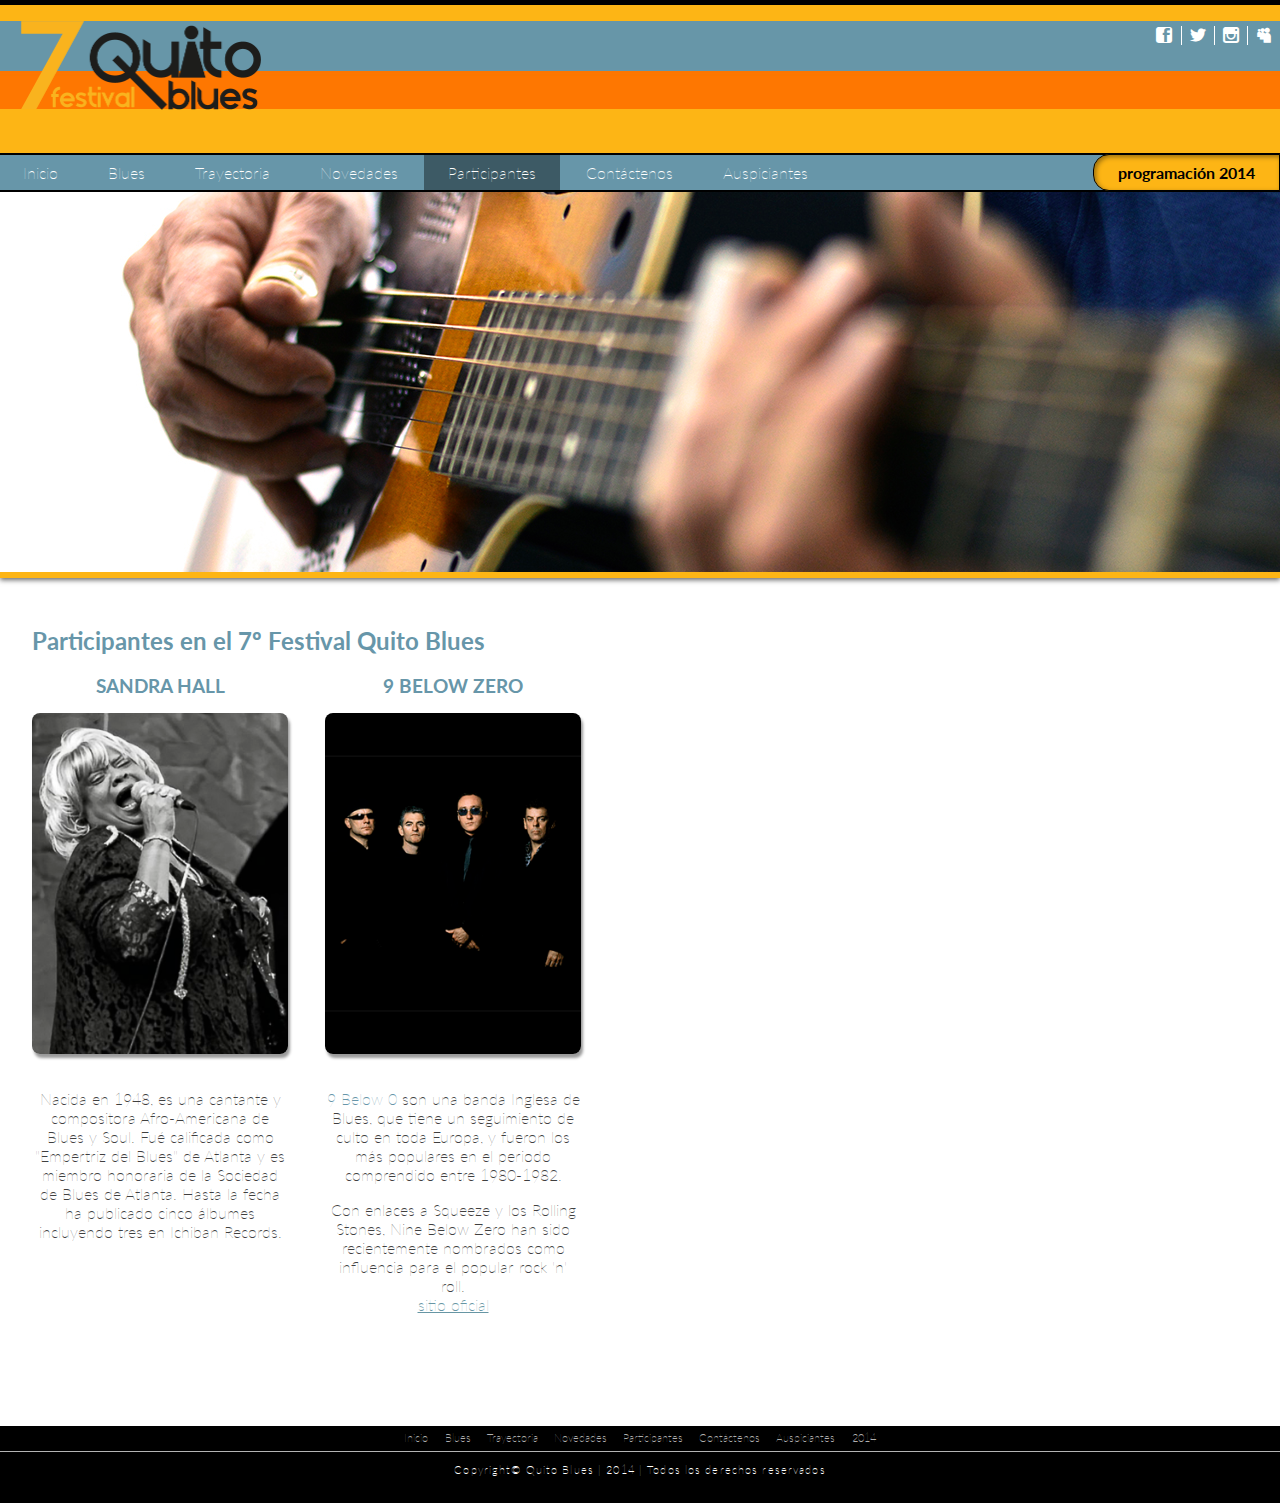
==== participantes.html @ 61c065b9 "web quito blues" ====
<!DOCTYPE html>
<html lang="es">
	<head>
		<meta charset="UTF-8" />
		<meta name="description" content="Festival internacional de Blues en la capital latinoamericana del Blues" />
		<meta name="viewport" content="width=device-width, minimum-scale=1, maximum-scale=1" />
		<title>7º festival Quito Blues | 2014 | Participantes del festival</title>
		<link rel="shortcut icon" href="favicon.ico">
		<link rel="stylesheet" href="css/normalize.css" />
		<link href='http://fonts.googleapis.com/css?family=Lato:300,400,700' rel='stylesheet' type='text/css' />
		<link rel="stylesheet" href="css/estilo.css" />
		<!--<script src="//code.jquery.com/jquery-1.11.0.min.js"></script>
		<script type="text/javascript" src=""></script>-->
		<script>
		  (function(i,s,o,g,r,a,m){i['GoogleAnalyticsObject']=r;i[r]=i[r]||function(){
		  (i[r].q=i[r].q||[]).push(arguments)},i[r].l=1*new Date();a=s.createElement(o),
		  m=s.getElementsByTagName(o)[0];a.async=1;a.src=g;m.parentNode.insertBefore(a,m)
		  })(window,document,'script','//www.google-analytics.com/analytics.js','ga');

		  ga('create', 'UA-52887119-1', 'auto');
		  ga('send', 'pageview');
		</script>
	</head>
	<body>
   		<header>
			<figure>
				<img src="images/logo.png" alt="logo Quito Blues" title="Quito Blues" />
			</figure>
			<h1>
				7 festival Quito Blues
			</h1>
			<ul>
				<li><a href="https://www.facebook.com/QuitoBlues?fref=ts" target="_blank" class="icon-facebook" ></a></li>
				<li><a href="https://twitter.com/Quitoblues1" target="_blank" class="icon-twitter" ></a></li>
				<li><a href="https://instagram.com/quito_blues/" target="_blank" class="icon-instagram" ></a></li>
				<li><a href="https://myspace.com/quito1blues/" target="_blank" class="icon-mysp" ></a></li>
			</ul>
		</header>
		<nav>
			<ul>
				<li><a href="index.html" target="_self">Inicio</a></li>
				<li><a href="blues.html" target="_self">Blues</a></li>
				<li><a href="trayectoria.html" target="_self">Trayectoria</a></li>
				<li><a href="2014.html" target="_self">Novedades</a></li>
				<li><a href="#" target="_self" class="activo">Participantes</a></li>
				<li><a href="contacto.html" target="_self">Contáctenos</a></li>
				<li><a href="auspiciantes.html" target="_self">Auspiciantes</a></li>
				<li id="prog" ><a href="programacion.html" target="_self">2014</a></li>
			</ul>
		</nav>
		<div id="banner"></div>
		<section>
			<section class="item">
				<h2>
					Participantes en el 7º Festival Quito Blues
				</h2>
				<article class="participantes">
					<h3>
						Sandra Hall
					</h3>
					<figure>
						<img src="images/sandra_hall.jpg" title="Sandra Hall" alt="Sandra Hall" />
						<figcaption>
							<p>
								Nacida en 1948, es una cantante y compositora Afro-Americana de Blues y Soul. Fué calificada como "Empertriz del Blues" de Atlanta y es miembro honoraria de la Sociedad de Blues de Atlanta. Hasta la fecha ha publicado cinco álbumes incluyendo tres en Ichiban Records.
							</p>
						</figcaption>
					</figure>
				</article>
				<article class="participantes">
					<h3>
						9 Below Zero
					</h3>
					<figure>
						<img src="images/9below0.jpg" title="9 Below Zero" alt="9 Below Zero" />
						<figcaption>
							<p>
								<strong>9 Below 0</strong> son una banda Inglesa de Blues, que tiene un seguimiento de culto en toda Europa, y fueron los más populares en el periodo comprendido entre 1980-1982.
							</p>
							<p>
								Con enlaces a Squeeze y los Rolling Stones, Nine Below Zero han sido recientemente nombrados como influencia para el popular rock 'n' roll.<br/><a href="http://www.ninebelowzero.com" target="_blank">sitio oficial</a>
							</P>
						</figcaption>
					</figure>
				</article>
			</section>
		</section>
		<footer>
			<div id="menu_f">
				<ul>
					<li><a href="index.html" target="_self">Inicio</a></li>
					<li><a href="blues.html" target="_self">Blues</a></li>
					<li><a href="trayectoria.html" target="_self">Trayectoria</a></li>
					<li><a href="2014.html" target="_self">Novedades</a></li>
					<li><a href="#" target="_self">Participantes</a></li>
					<li><a href="contacto.html" target="_self">Contáctenos</a></li>
					<li><a href="auspiciantes.html" target="_self">Auspiciantes</a></li>
					<li ><a href="programacion.html" target="_self">2014</a></li>
				</ul>
			</div>
			<p>Copyright© Quito Blues | 2014 | Todos los derechos reservados</p>
		</footer>
	</body>
</html>
---- css/estilo.css ----
@charset "UTF-8";

/*icomoon*/

@font-face {
	font-family: 'icomoon';
	src:url('../fonts/icomoon.eot?-jr5zqm');
	src:url('../fonts/icomoon.eot?#iefix-jr5zqm') format('embedded-opentype'),
		url('../fonts/icomoon.woff?-jr5zqm') format('woff'),
		url('../fonts/icomoon.ttf?-jr5zqm') format('truetype'),
		url('../fonts/icomoon.svg?-jr5zqm#icomoon') format('svg');
	font-weight: normal;
	font-style: normal;
}

[class^="icon-"], [class*=" icon-"] {
	font-family: 'icomoon';
	speak: none;
	font-style: normal;
	font-weight: normal;
	font-variant: normal;
	text-transform: none;
	line-height: 1;

	/* Better Font Rendering =========== */
	-webkit-font-smoothing: antialiased;
	-moz-osx-font-smoothing: grayscale;
}

.icon-facebook:before {
	content: "\e601";
}
.icon-instagram:before {
	content: "\e602";
}
.icon-twitter:before {
	content: "\e603";
}
.icon-mysp:before {
	content: "\e600";
}

/*fin icomoon*/

body {
	color: #404040;
	font-family: 'Lato', sans-serif;
	font-size: 16px;
	font-weight: lighter;
}

header {
	background: #FDB515 url(../images/header_bg.jpg) repeat-x;
	background-position: 0 1em;
	border-top: 5px solid #000;
	position: relative;
}

header h1 {
	display: none;
}

header ul {
	list-style: none;
	margin: 0;
	padding: 0;
	position: absolute;
	right: 0.3em;
	bottom: 0.7em;
}

header ul li {
	border-left: thin solid #FFF;
	display: inline-block;
	margin-right: 0.2em;
	padding-left: 0.5em;
}

header ul li:first-child {
	border: none;
}

header ul li a {
	color: #FFF;
	text-align: center;
	text-decoration: none;
}

header figure img {
	margin: 1em 0 2.5em 1.3em;
	width: 240px;
}

footer {
	background: #000;
	padding: 0 0 1em 0;
}

footer #menu_f {
	border-bottom: thin solid rgba(255, 255, 255, 0.7);
	padding-bottom: 0.2em;
	width: 100%;
}

footer #menu_f ul {
	display: block;
	list-style: none;
	margin: 0 auto;
	padding: 0;
	text-align: center;
	width: 90%;
}

footer #menu_f ul li {
	display: inline-block;
	margin: 0;
	padding: 0;
}

footer #menu_f ul li a {
	color: rgba(255, 255, 255, 0.7);
	display: block;
	font-size: 0.7em;
	padding: 0.3em 0.5em;
	text-align: center;
	text-decoration: none;
}

footer #menu_f ul li a:hover {
	color: #FFF;
}

footer p {
	color: #FFF;
	font-size: 0.7em;
	letter-spacing: 0.1em;
	text-align: center;
}

nav {
	background: #6796A9;
	border-bottom: 2px solid #000;
	border-top: 2px solid #000;
	padding: 0;
	position: relative;
	width: 100%;
}

nav ul {
	list-style: none;
	margin: 0;
	padding: 0;
	width: 100%;
}

nav ul #prog {
	position: absolute;
	bottom: -2.45em;
	right: 2px;
}

nav ul #prog a {
	background: #FDB515;
	border: thin solid #000;
	border-radius: 0.5em 0 0 0.5em;
	color: #000;
	font-weight: bold;
}

nav ul #prog a:hover {
	background: #000;
	color: #FDB515;
}

nav ul li {
	display: inline-block;
	margin: 0;
}

nav ul li .activo {
	background: rgba(0, 0, 0, 0.4);
}

nav ul li a {
	color: #FFF;
	display: block;
	margin: 0 -1.5px;
	padding: 0.5em;
	text-decoration: none;
}

nav ul li a:hover {
	background: #FDB515;
	color: #000;
}

section .item {
	margin: 3em 2em;
}

section .item form {
	max-width: 25em;
}

section .item form label {
	color: #FDB515;
	display: block;
	font-weight: normal;
}

section .item form input,
section .item form textarea {
	background: #E9E9E9;
	border: none;
	color: #404040;
	display: block;
	font-weight: lighter;
	margin: 0 0 1em 0;
	padding: 0.3em;
	width: 97%;
}

section .item form input:focus,
section .item form textarea:focus {
	background: #D0D0D0;
}

section .item form #mensaje {
	height: 5em;
	max-height: 5em;
	max-width: 97%;
}

section .item form .button {
	background: #FDB515;
	display: inline-block;
	margin: 0 0 0 1.5em;
	text-align: center;
	width: 5em;
}

section .item form .button:hover {
	background: #000;
	color: #FDB515;
	font-weight: bold;
}

section .item h2 {
	color: #6796A9;
	font-size: 1.5em;
	font-weight: bold;
}

section .item h3 {
	color: #6796A9;
	display: inline-block;
	font-size: 1.3;
	margin: 0;
}

section .item h4 {
	color: #6796A9;
	display: inline-block;
	font-weight: normal;
	margin: 0;
}

section .item .texto a {
	color: #000;
	font-weight: normal;
}

section .item .texto a:hover {
	color: #6796A9;
}

section .item .texto li .receso {
	color: rgba(0,0,0,0.5);
}

section .item .texto p {
	margin: 0 0 1em 0;
	text-align: justify;
}

section .item p em,
section .item p strong,
section .item .texto ol li em,
section .item .texto ol li strong {
	color: #6796A9;
	font-weight: lighter;
}

section .item .auspiciantes {
	display: inline-block;
	margin: 0 1em 1em 0;
	vertical-align: top;
	text-align: center;
	width: 15em;
}


section .item .auspiciantes figure img {
	width: 100px;
}

section .item .auspiciantes h3 {
	font-size: 1em;
	font-weight: lighter;
}

section .item .participantes {
	display: inline-block;
	margin: 0 2em 3em 0;
	vertical-align: top;
	text-align: center;
	width: 16em;
}

section .item .participantes h3{
	text-transform: uppercase;
}

section .item .participantes figure img {
	border-radius: 0.5em;
	box-shadow: 2px 4px 3px rgba(0, 0, 0, 0.4);
	margin: 1em 0;
	width: 100%;
}

section .item .participantes figure figcaption a{
	color: #6796A4;
	text-decoration: underline;
}

section .item .participantes figure figcaption a:hover{
	color: #000;
}

#banner {
	background: url(../images/bnn_bg.jpg) no-repeat;
	background-size: cover;
	border-bottom: 0.4em solid #FDB515;
	box-shadow: 0px 2px 5px rgba(0, 0, 0, 0.6);
	display: none;
	height: 380px;
	width: 100%;
}

#extra {
	background: #DDD;
	border-top: thin solid rgba(103, 150, 169, 0.6);
	margin: 0;
	padding: 3em 1.7em;
}

#extra h2 {
	color: #6796A9;
	font-size: 1.5em;
	font-weight: bold;
}

#extra .videos {
	display: inline-block;
	margin: 0 1em 1em 0;
	vertical-align: top;
	width: 17em;
}

#extra .videos h3 {
	color: #6796A9;
	font-size: 1.1em;
	font-weight: bold;
	text-align: center;
}

#extra .videos h4 {
	font-weight: lighter;
	text-align: center;
}

#extra .videos iframe {
	border-radius: 0.5em;
	box-shadow: 2px 4px 3px rgba(0, 0, 0, 0.4);
	height: 11em;
	margin: 0;
	width: 100%;
}

#slider {
	background: #CCC;
	border-bottom: 0.4em solid #FDB515;
	box-shadow: 0px 2px 5px rgba(0, 0, 0, 0.6);
	display: none;
	height: 380px;
	width: 100%;
}

#slider #mask {
	height: 100%;
	margin: auto;
	overflow: hidden;
	position: relative;
	width: 100%;
}

#slider #mask .elementos {
	height: 100%;
	width: 100%;
}

#slider #mask .elementos h2 {
	background: rgba(0, 0, 0, 0.3);
	border-radius: 0 0 0.5em 0;
	color: #FFF;
	font-size: 2.5em;
	font-weight: bold;
	left: 0;
	letter-spacing: 0.1em;
	margin: 0;
	padding: 0.3em 0.3em 0.3em 1em;
	position: absolute;
	text-shadow: 2px 2px 2px rgba(0, 0, 0, 0.75);
	top: 0;
}

#slider #mask #ele1 {
	background: url(../images/bnn_bg.jpg) no-repeat;
	background-size: cover;
}

#slider #mask #ele2 {
	background: url(../images/imagen2.jpg) no-repeat;
	background-size: cover;
}

#slider #mask #ele3 {
	background: url(../images/imagen3.jpg) center no-repeat;
	background-size: cover;
}

#wrapper {
	margin: 0;
}

#wrapper .der {
	margin: 3em 1.7em;
}

#wrapper .der h2 {
	color: #6796A9;
	font-size: 1.5em;
	font-weight: bold;
}

#wrapper .der .festivales {
	border-bottom: 2px solid black;
	display: block;
	height: 2.8em;
	overflow: hidden;
	margin: 0;

	transition: all 0.5s;
	-webkit-transition: all 0.5s;
	-moz-transition: all 0.5s;
	-o-transition: all 0.5s;
	-ms-transition: all 0.5s;
}

#wrapper .der .festivales:last-child {
	border: none;
}

#wrapper .der .festivales figure {
	width: 100%;
}

#wrapper .der .festivales figure img {
	border: thin solid #FFF;
	display: inline-block;
	margin: -1.5px;
	width: 49.8%;
}

#wrapper .der .festivales h3 {
	background: #FDB515;
	color: #FFF;
	cursor: pointer;
	display: block;
	margin: 0;
	padding: 1em 0 0.3em 1em;
	text-shadow: 2px 2px 2px rgba(0, 0, 0, 0.2);
	-webkit-text-shadow: 2px 2px 2px rgba(0, 0, 0, 0.2);
	-moz-text-shadow: 2px 2px 2px rgba(0, 0, 0, 0.2);
	-ms-text-shadow: 2px 2px 2px rgba(0, 0, 0, 0.2);
	-o-text-shadow: 2px 2px 2px rgba(0, 0, 0, 0.2);
}

#wrapper .iz {
	margin: 3em 1.7em;
}

#wrapper .iz h2 {
	color: #6796A9;
	font-size: 1.5em;
	font-weight: bold;
}

#wrapper .iz h3 {
	color: #6796A9;
	display: inline-block;
	font-size: 1.3;
	margin: 0;
}

#wrapper .iz p {
	text-align: justify;
}

#wrapper p em,
#wrapper p strong {
	color: #6796A9;
}




@media screen and (min-width: 800px){

	header ul {
		top: 1.3em;
	}

	footer #menu_f ul {
		width: 50%;
	}

	nav {
		position: relative;
	}

	nav ul {
		margin: 0;
		width: 80%;
	}

	nav ul #prog {
		border: none;
		position: absolute;
		right: 2px;
		top: -1px;
		z-index: 5000;
	}

	nav ul #prog a {
		border: thin solid #000;
		border-radius: 1em 0 0 1em;
		box-shadow: 2px 2px 5px rgba(0, 0, 0, 0.4) inset;
	}

	nav ul #prog a:before {
		content: "programación ";
	}

	nav ul li a {
		margin: 0 -1.5px;
		padding: 0.5em 1.5em;
	}

	#extra .videos {
		width: 26em;
	}

	#extra .videos iframe {
		border-radius: 0.7em;
		height: 18em;
	}

	#wrapper .der {
		border-left: thin solid rgba(103, 150, 169, 0.6);
		display: inline-block;
		margin: 3em 0;
		padding-left: 1em;
		vertical-align: top;
		width: 45%;
	}

	#wrapper .iz {
		display: inline-block;
		vertical-align: top;
		width: 45%;
	}

	section .item .texto {
		column-count: 3; /* W3C */
		-webkit-column-count: 3; /* Safari & Chrome */
		-moz-column-count: 3; /* Firefox */
		-ms-column-count: 3; /* Internet Explorer */
		-o-column-count: 3; /* Opera */

		column-gap: 2em; /* W3C */
		-webkit-column-gap: 2em; /* Safari & Chrome */
		-moz-column-gap: 2em; /* Firefox */
		-ms-column-gap: 2em; /* Internet Explorer */
		-o-column-gap: 2em; /* Opera */

		column-rule: thin solid rgba(103, 150, 169, 0.6); /* W3C */
		-webkit-column-rule: thin solid rgba(103, 150, 169, 0.6); /* Safari & Chrome */
		-moz-column-rule: thin solid rgba(103, 150, 169, 0.6); /* Firefox */
		-ms-column-rule: thin solid rgba(103, 150, 169, 0.6); /* Internet Explorer */
		-o-column-rule: thin solid rgba(103, 150, 169, 0.6); /* Opera */

	}

	section .item form {
		border-right: thin solid rgba(103, 150, 169, 0.6);
		margin-left: 2em;
		padding-right: 1em;
		width: 25em;
	}

	section .item .auspiciantes {
		width: 20em;
	}

	#banner {
		display: block;
	}

	#slider {
		display: block;
	}

}
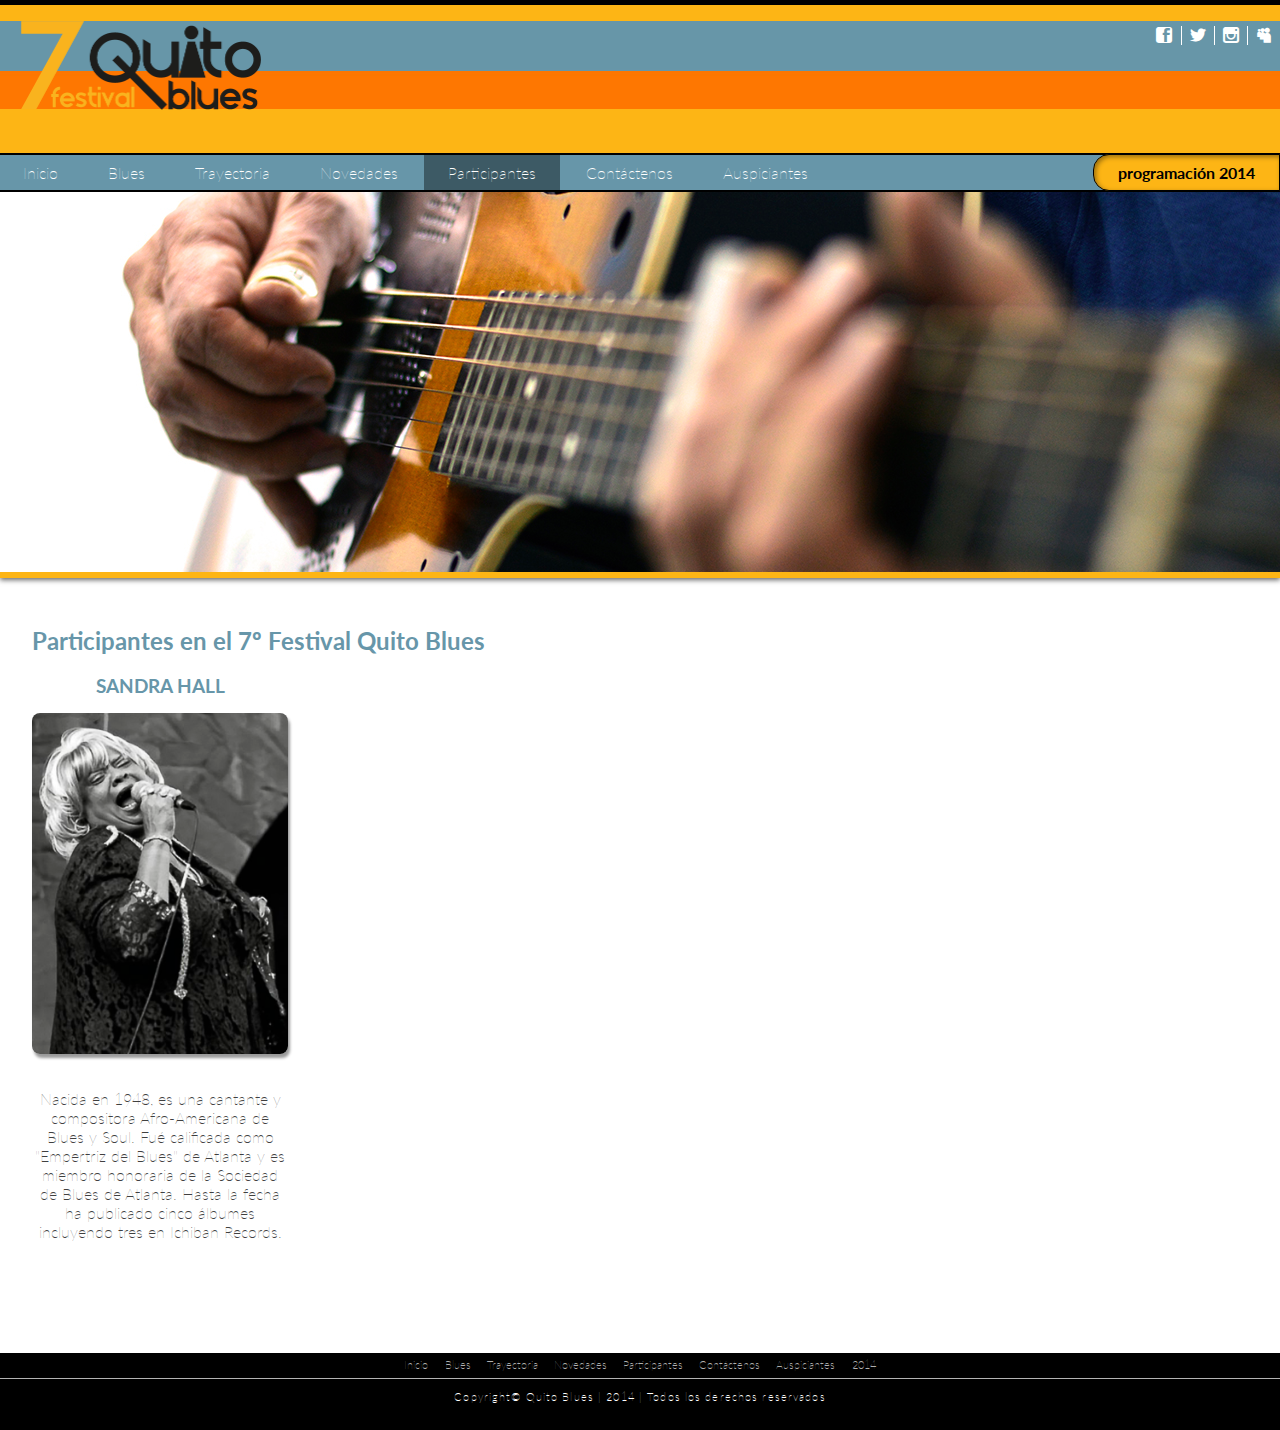
==== commit 41c76f3c: "cambio imagen banner" ====
--- a/participantes.html
+++ b/participantes.html
@@ -67,22 +67,6 @@
 						</figcaption>
 					</figure>
 				</article>
-				<article class="participantes">
-					<h3>
-						9 Below Zero
-					</h3>
-					<figure>
-						<img src="images/9below0.jpg" title="9 Below Zero" alt="9 Below Zero" />
-						<figcaption>
-							<p>
-								<strong>9 Below 0</strong> son una banda Inglesa de Blues, que tiene un seguimiento de culto en toda Europa, y fueron los más populares en el periodo comprendido entre 1980-1982.
-							</p>
-							<p>
-								Con enlaces a Squeeze y los Rolling Stones, Nine Below Zero han sido recientemente nombrados como influencia para el popular rock 'n' roll.<br/><a href="http://www.ninebelowzero.com" target="_blank">sitio oficial</a>
-							</P>
-						</figcaption>
-					</figure>
-				</article>
 			</section>
 		</section>
 		<footer>
--- a/css/estilo.css
+++ b/css/estilo.css
@@ -393,6 +393,7 @@
 	box-shadow: 0px 2px 5px rgba(0, 0, 0, 0.6);
 	display: none;
 	height: 380px;
+	position: relative;
 	width: 100%;
 }
 
@@ -410,18 +411,26 @@
 }
 
 #slider #mask .elementos h2 {
-	background: rgba(0, 0, 0, 0.3);
-	border-radius: 0 0 0.5em 0;
-	color: #FFF;
-	font-size: 2.5em;
-	font-weight: bold;
-	left: 0;
+	color: #FDB515;
+	font-size: 2em;
+	font-weight: bold;
+	left: 2em;
 	letter-spacing: 0.1em;
 	margin: 0;
-	padding: 0.3em 0.3em 0.3em 1em;
 	position: absolute;
 	text-shadow: 2px 2px 2px rgba(0, 0, 0, 0.75);
-	top: 0;
+	top: 1em;
+}
+
+#slider #mask .elementos h3 {
+	bottom: 1em;
+	color: #FFF;
+	font-weight: lighter;
+	margin: 0;
+	position: absolute;
+	left: 6em;
+	text-align: left;
+	text-shadow: 2px 2px 2px rgba(0, 0, 0, 0.5);
 }
 
 #slider #mask #ele1 {
@@ -429,14 +438,42 @@
 	background-size: cover;
 }
 
+#slider #mask #ele1 h3 {
+	color: #000;
+}
+
 #slider #mask #ele2 {
 	background: url(../images/imagen2.jpg) no-repeat;
+	background-position: right;
 	background-size: cover;
 }
 
 #slider #mask #ele3 {
 	background: url(../images/imagen3.jpg) center no-repeat;
 	background-size: cover;
+}
+
+#slider #menu {
+	bottom: 0;
+	position: absolute;
+	text-align: center;
+	width: 100%;
+	z-index: 1000000;
+}
+
+#slider #menu a {
+	background: rgba(0, 0, 0, 0.3);
+	border-radius: 0.4em 0.4em 0 0;
+	color: #FDB515;
+	display: inline-block;
+	margin: 0 0.2em;
+	padding: 0.2em 0.5em;
+	text-decoration: none;
+}
+
+#slider #menu a:hover {
+	background: #FDB515;
+	color: #000;
 }
 
 #wrapper {
